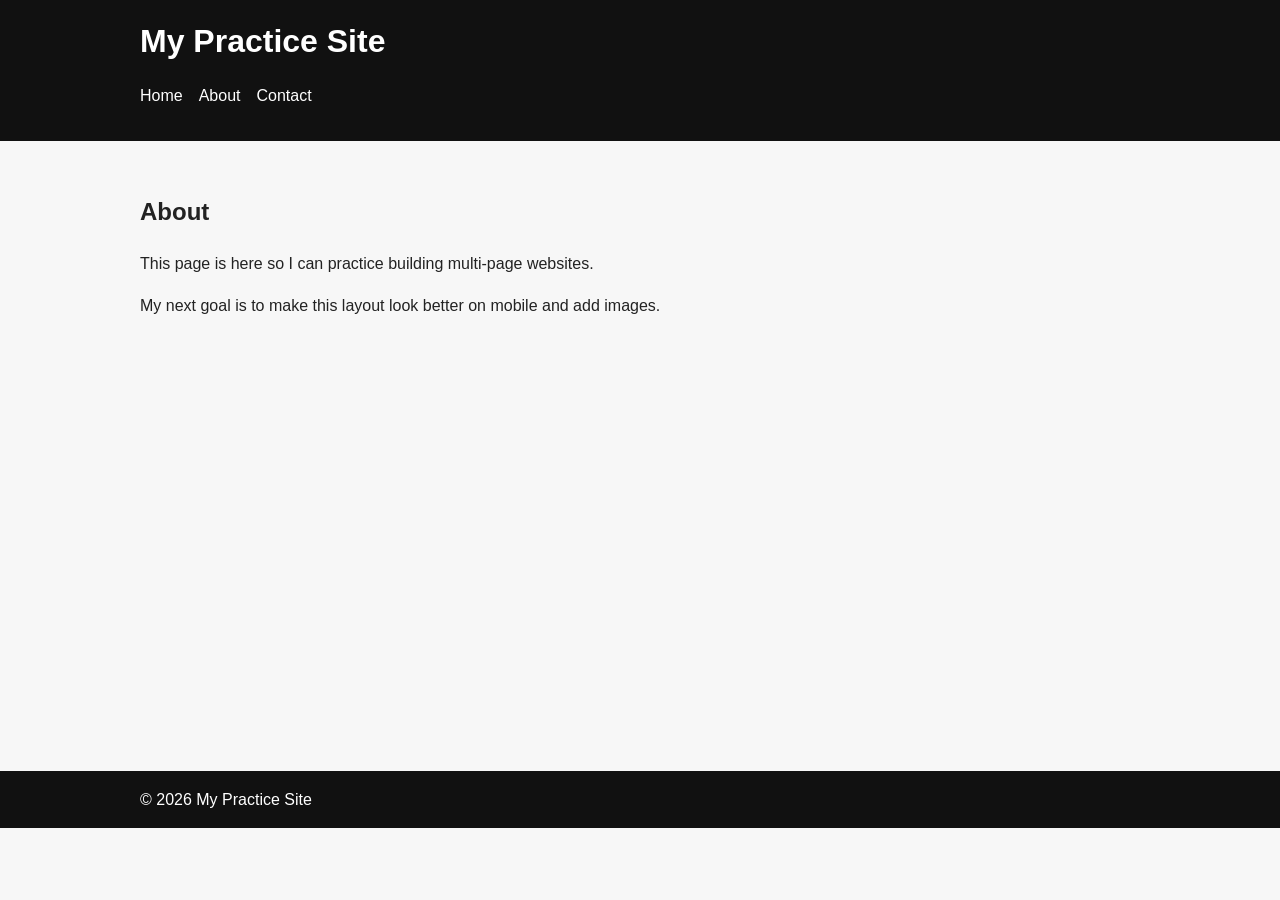
==== about.html @ d2c79beb "Initial website baseline" ====
<!DOCTYPE html>
<html lang="en">
<head>
  <meta charset="UTF-8" />
  <meta name="viewport" content="width=device-width, initial-scale=1.0" />
  <title>About | My Practice Site</title>
  <meta name="description" content="About this practice website." />
  <link rel="stylesheet" href="css/style.css" />
</head>
<body>
  <header class="site-header">
    <div class="container">
      <h1>My Practice Site</h1>
      <nav>
        <ul class="nav">
          <li><a href="index.html">Home</a></li>
          <li><a href="about.html">About</a></li>
          <li><a href="contact.html">Contact</a></li>
        </ul>
      </nav>
    </div>
  </header>

  <main class="container">
    <h2>About</h2>
    <p>
      This page is here so I can practice building multi-page websites.
    </p>
    <p>
      My next goal is to make this layout look better on mobile and add images.
    </p>
  </main>

  <footer class="site-footer">
    <div class="container">
      <p>&copy; 2026 My Practice Site</p>
    </div>
  </footer>

  <script src="js/main.js"></script>
</body>
</html>
---- css/style.css ----
* {
  box-sizing: border-box;
}

body {
  margin: 0;
  font-family: Arial, sans-serif;
  line-height: 1.6;
  color: #222;
  background: #f7f7f7;
}

.container {
  width: min(90%, 1000px);
  margin: 0 auto;
}

.site-header,
.site-footer {
  background: #111;
  color: white;
  padding: 1rem 0;
}

.site-header h1,
.site-footer p {
  margin: 0;
}

.nav {
  list-style: none;
  display: flex;
  gap: 1rem;
  padding: 0;
  margin-top: 1rem;
}

.nav a {
  color: white;
  text-decoration: none;
}

.hero {
  padding: 4rem 0;
}

.button {
  display: inline-block;
  padding: 0.75rem 1.25rem;
  background: #222;
  color: white;
  text-decoration: none;
  border-radius: 8px;
  margin-top: 1rem;
}

main {
  min-height: 70vh;
  padding: 2rem 0;
}

@media (max-width: 700px) {
  .nav {
    flex-direction: column;
  }
}
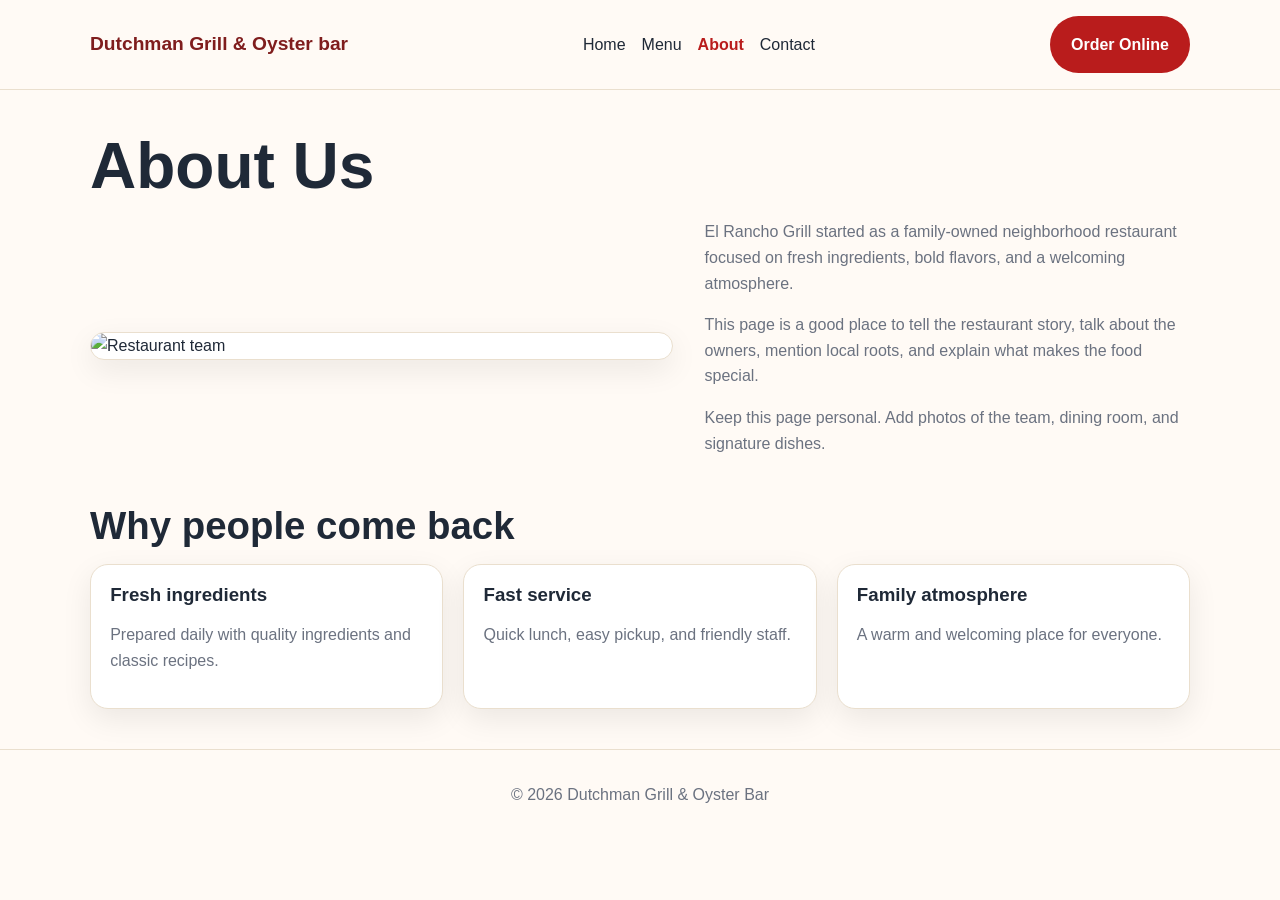
==== commit 6afad835: "Merge pull request #1 from dbsaavedr/adding-Menu updating-MenuItems" ====
--- a/about.html
+++ b/about.html
@@ -3,40 +3,78 @@
 <head>
   <meta charset="UTF-8" />
   <meta name="viewport" content="width=device-width, initial-scale=1.0" />
-  <title>About | My Practice Site</title>
-  <meta name="description" content="About this practice website." />
+  <title>DutchmanGrill | About</title>
   <link rel="stylesheet" href="css/style.css" />
 </head>
 <body>
   <header class="site-header">
-    <div class="container">
-      <h1>My Practice Site</h1>
-      <nav>
-        <ul class="nav">
-          <li><a href="index.html">Home</a></li>
-          <li><a href="about.html">About</a></li>
-          <li><a href="contact.html">Contact</a></li>
-        </ul>
+    <div class="container nav">
+      <a class="logo" href="index.html">Dutchman Grill & Oyster bar</a>
+      <nav class="nav-links">
+        <a href="index.html">Home</a>
+        <a href="menu.html">Menu</a>
+        <a href="about.html" class="active">About</a>
+        <a href="contact.html">Contact</a>
       </nav>
+      <a class="btn btn-primary" href="contact.html">Order Online</a>
     </div>
   </header>
 
-  <main class="container">
-    <h2>About</h2>
-    <p>
-      This page is here so I can practice building multi-page websites.
-    </p>
-    <p>
-      My next goal is to make this layout look better on mobile and add images.
-    </p>
+  <main class="section">
+    <div class="container">
+      <h1>About Us</h1>
+      <div class="about-grid">
+        <div class="card">
+          <img
+            src="https://images.unsplash.com/photo-1517248135467-4c7edcad34c4?auto=format&fit=crop&w=1200&q=80"
+            alt="Restaurant team"
+          />
+        </div>
+        <div>
+          <p>
+            El Rancho Grill started as a family-owned neighborhood restaurant focused on fresh
+            ingredients, bold flavors, and a welcoming atmosphere.
+          </p>
+          <p>
+            This page is a good place to tell the restaurant story, talk about the owners,
+            mention local roots, and explain what makes the food special.
+          </p>
+          <p>
+            Keep this page personal. Add photos of the team, dining room, and signature dishes.
+          </p>
+        </div>
+      </div>
+
+      <section class="section-inner">
+        <h2>Why people come back</h2>
+        <div class="three-col">
+          <article class="card">
+            <div class="card-body">
+              <h3>Fresh ingredients</h3>
+              <p>Prepared daily with quality ingredients and classic recipes.</p>
+            </div>
+          </article>
+          <article class="card">
+            <div class="card-body">
+              <h3>Fast service</h3>
+              <p>Quick lunch, easy pickup, and friendly staff.</p>
+            </div>
+          </article>
+          <article class="card">
+            <div class="card-body">
+              <h3>Family atmosphere</h3>
+              <p>A warm and welcoming place for everyone.</p>
+            </div>
+          </article>
+        </div>
+      </section>
+    </div>
   </main>
 
   <footer class="site-footer">
     <div class="container">
-      <p>&copy; 2026 My Practice Site</p>
+      <p>© 2026 Dutchman Grill & Oyster Bar</p>
     </div>
   </footer>
-
-  <script src="js/main.js"></script>
 </body>
 </html>
--- a/css/style.css
+++ b/css/style.css
@@ -1,66 +1,295 @@
+:root {
+  --bg: #fffaf5;
+  --surface: #ffffff;
+  --text: #1f2937;
+  --muted: #6b7280;
+  --brand: #b91c1c;
+  --brand-dark: #7f1d1d;
+  --accent: #f59e0b;
+  --border: #eadfce;
+  --shadow: 0 10px 30px rgba(0, 0, 0, 0.08);
+  --radius: 18px;
+  --max: 1100px;
+}
+
 * {
   box-sizing: border-box;
 }
 
+html {
+  scroll-behavior: smooth;
+}
+
 body {
   margin: 0;
-  font-family: Arial, sans-serif;
+  font-family: Arial, Helvetica, sans-serif;
+  background: var(--bg);
+  color: var(--text);
   line-height: 1.6;
-  color: #222;
-  background: #f7f7f7;
+}
+
+img {
+  max-width: 100%;
+  display: block;
+  border-radius: 14px;
+}
+
+a {
+  color: inherit;
+  text-decoration: none;
 }
 
 .container {
-  width: min(90%, 1000px);
+  width: min(var(--max), calc(100% - 2rem));
   margin: 0 auto;
 }
 
-.site-header,
+.site-header {
+  position: sticky;
+  top: 0;
+  z-index: 100;
+  background: rgba(255, 250, 245, 0.94);
+  backdrop-filter: blur(10px);
+  border-bottom: 1px solid var(--border);
+}
+
+.nav {
+  display: flex;
+  justify-content: space-between;
+  align-items: center;
+  gap: 1rem;
+  padding: 1rem 0;
+}
+
+.logo {
+  font-size: 1.2rem;
+  font-weight: 700;
+  color: var(--brand-dark);
+}
+
+.nav-links {
+  display: flex;
+  gap: 1rem;
+  flex-wrap: wrap;
+}
+
+.nav-links a {
+  padding: 0.25rem 0;
+  position: relative;
+}
+
+.nav-links a.active {
+  color: var(--brand);
+  font-weight: 700;
+}
+
+.btn {
+  display: inline-block;
+  padding: 0.85rem 1.2rem;
+  border-radius: 999px;
+  font-weight: 700;
+  border: 2px solid transparent;
+  cursor: pointer;
+}
+
+.btn-primary {
+  background: var(--brand);
+  color: white;
+}
+
+.btn-secondary {
+  border-color: var(--brand);
+  color: var(--brand);
+  background: white;
+}
+
+.btn-secondary.light {
+  border-color: white;
+  color: white;
+  background: transparent;
+}
+
+.hero {
+  padding: 4rem 0 2rem;
+}
+
+.hero-grid,
+.two-col,
+.about-grid,
+.contact-grid {
+  display: grid;
+  grid-template-columns: 1.2fr 1fr;
+  gap: 2rem;
+  align-items: center;
+}
+
+.eyebrow {
+  display: inline-block;
+  background: #fee2e2;
+  color: var(--brand-dark);
+  padding: 0.35rem 0.75rem;
+  border-radius: 999px;
+  font-size: 0.85rem;
+  font-weight: 700;
+  margin-bottom: 1rem;
+}
+
+h1,
+h2,
+h3 {
+  line-height: 1.15;
+  margin-top: 0;
+  margin-bottom: 1rem;
+}
+
+h1 {
+  font-size: clamp(2.2rem, 5vw, 4rem);
+}
+
+h2 {
+  font-size: clamp(1.6rem, 3vw, 2.4rem);
+}
+
+p {
+  margin-top: 0;
+  margin-bottom: 1rem;
+  color: var(--muted);
+}
+
+.hero-actions {
+  display: flex;
+  gap: 1rem;
+  flex-wrap: wrap;
+  margin-top: 1.5rem;
+}
+
+.hero-actions.center {
+  justify-content: center;
+}
+
+.section {
+  padding: 2.5rem 0;
+}
+
+.section-inner {
+  padding-top: 2rem;
+}
+
+.card {
+  background: var(--surface);
+  border: 1px solid var(--border);
+  border-radius: var(--radius);
+  box-shadow: var(--shadow);
+  overflow: hidden;
+}
+
+.card-body {
+  padding: 1.2rem;
+}
+
+.gallery-grid,
+.reviews-grid,
+.three-col,
+.menu-grid {
+  display: grid;
+  gap: 1.25rem;
+}
+
+.gallery-grid,
+.reviews-grid,
+.three-col,
+.menu-grid {
+  grid-template-columns: repeat(3, 1fr);
+}
+
+.gallery-grid img {
+  aspect-ratio: 1 / 1;
+  object-fit: cover;
+}
+
+.stars {
+  color: var(--accent);
+  font-size: 1.1rem;
+  margin-bottom: 0.5rem;
+}
+
+.cta {
+  text-align: center;
+  background: linear-gradient(135deg, #7f1d1d, #b91c1c);
+  color: white;
+  border-radius: 24px;
+  padding: 3rem 1.25rem;
+}
+
+.cta p,
+.cta h2 {
+  color: white;
+}
+
+.page-intro {
+  margin-bottom: 2rem;
+}
+
+.menu-section {
+  margin-bottom: 2.5rem;
+}
+
+.menu-row {
+  display: flex;
+  justify-content: space-between;
+  align-items: baseline;
+  gap: 1rem;
+}
+
+.menu-row span {
+  font-weight: 700;
+  color: var(--brand-dark);
+  white-space: nowrap;
+}
+
+.contact-form {
+  display: grid;
+  gap: 0.7rem;
+}
+
+.contact-form input,
+.contact-form textarea {
+  width: 100%;
+  padding: 0.85rem 1rem;
+  border: 1px solid #d7cbb9;
+  border-radius: 12px;
+  font: inherit;
+  background: white;
+}
+
+.form-btn {
+  margin-top: 0.5rem;
+}
+
 .site-footer {
-  background: #111;
-  color: white;
-  padding: 1rem 0;
-}
-
-.site-header h1,
+  padding: 2rem 0 3rem;
+  text-align: center;
+  border-top: 1px solid var(--border);
+}
+
 .site-footer p {
   margin: 0;
 }
 
-.nav {
-  list-style: none;
-  display: flex;
-  gap: 1rem;
-  padding: 0;
-  margin-top: 1rem;
-}
-
-.nav a {
-  color: white;
-  text-decoration: none;
-}
-
-.hero {
-  padding: 4rem 0;
-}
-
-.button {
-  display: inline-block;
-  padding: 0.75rem 1.25rem;
-  background: #222;
-  color: white;
-  text-decoration: none;
-  border-radius: 8px;
-  margin-top: 1rem;
-}
-
-main {
-  min-height: 70vh;
-  padding: 2rem 0;
-}
-
-@media (max-width: 700px) {
+@media (max-width: 900px) {
   .nav {
     flex-direction: column;
+    align-items: flex-start;
+  }
+
+  .hero-grid,
+  .two-col,
+  .about-grid,
+  .contact-grid,
+  .gallery-grid,
+  .reviews-grid,
+  .three-col,
+  .menu-grid {
+    grid-template-columns: 1fr;
   }
 }
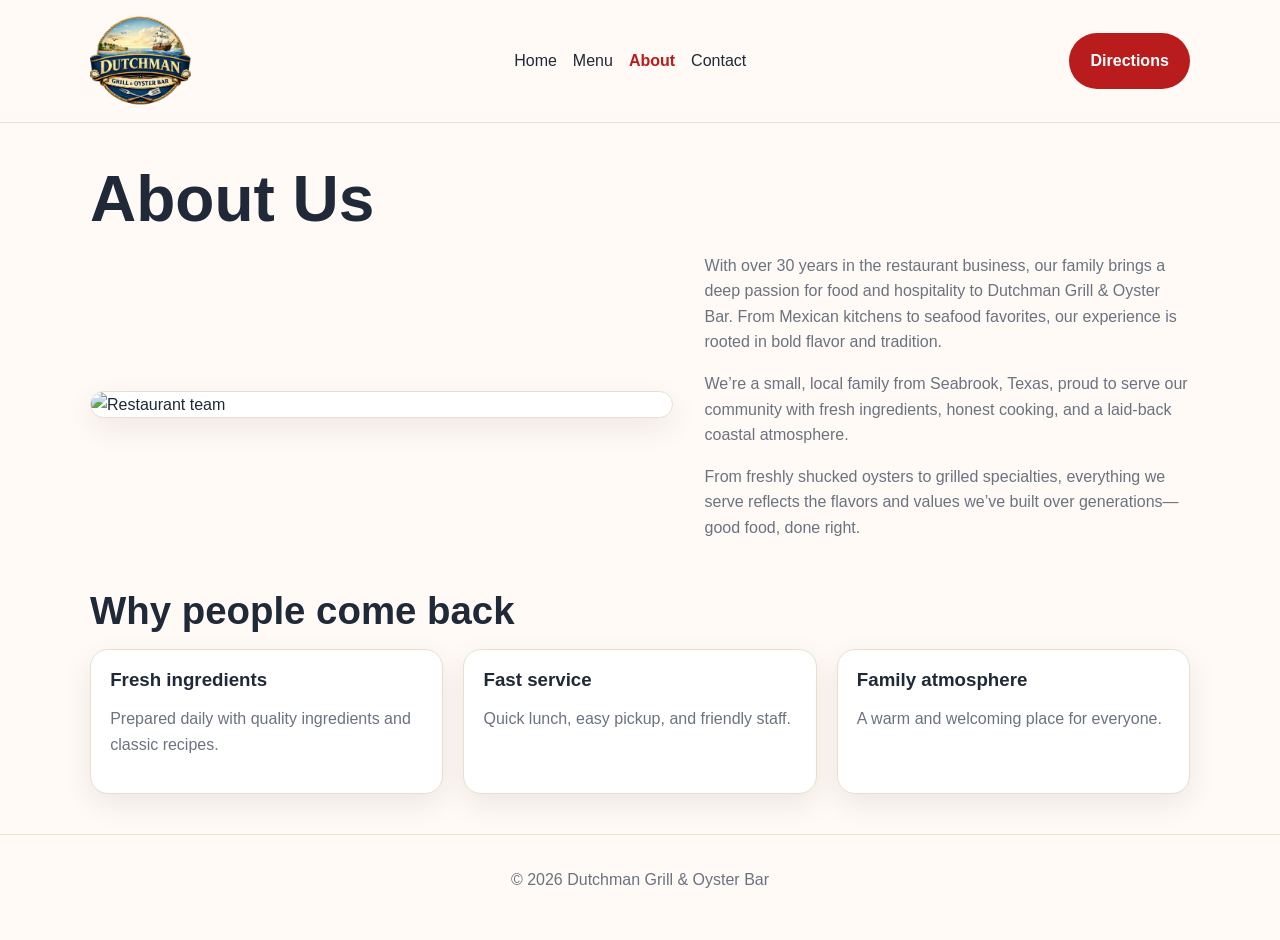
==== commit a08e4dd6: "adding pics and google maps" ====
--- a/about.html
+++ b/about.html
@@ -9,14 +9,15 @@
 <body>
   <header class="site-header">
     <div class="container nav">
-      <a class="logo" href="index.html">Dutchman Grill & Oyster bar</a>
+      <a class="logo" href="index.html">
+        <img src="images/DutchmanGrillLogo.png"/></a>
       <nav class="nav-links">
         <a href="index.html">Home</a>
         <a href="menu.html">Menu</a>
         <a href="about.html" class="active">About</a>
         <a href="contact.html">Contact</a>
       </nav>
-      <a class="btn btn-primary" href="contact.html">Order Online</a>
+      <a class="btn btn-primary" href="contact.html">Directions</a>
     </div>
   </header>
 
@@ -32,15 +33,17 @@
         </div>
         <div>
           <p>
-            El Rancho Grill started as a family-owned neighborhood restaurant focused on fresh
-            ingredients, bold flavors, and a welcoming atmosphere.
+            With over 30 years in the restaurant business, our family brings a deep passion for food and 
+            hospitality to Dutchman Grill & Oyster Bar. From Mexican kitchens to seafood favorites, our 
+            experience is rooted in bold flavor and tradition.
           </p>
           <p>
-            This page is a good place to tell the restaurant story, talk about the owners,
-            mention local roots, and explain what makes the food special.
+            We’re a small, local family from Seabrook, Texas, proud to serve our community with fresh 
+            ingredients, honest cooking, and a laid-back coastal atmosphere.
           </p>
           <p>
-            Keep this page personal. Add photos of the team, dining room, and signature dishes.
+            From freshly shucked oysters to grilled specialties, everything we serve reflects the flavors 
+            and values we’ve built over generations—good food, done right.
           </p>
         </div>
       </div>
--- a/css/style.css
+++ b/css/style.css
@@ -4,7 +4,7 @@
   --text: #1f2937;
   --muted: #6b7280;
   --brand: #b91c1c;
-  --brand-dark: #7f1d1d;
+  --brand-dark: #971010;
   --accent: #f59e0b;
   --border: #eadfce;
   --shadow: 0 10px 30px rgba(0, 0, 0, 0.08);
@@ -61,10 +61,10 @@
   padding: 1rem 0;
 }
 
-.logo {
-  font-size: 1.2rem;
-  font-weight: 700;
-  color: var(--brand-dark);
+.logo img {
+  height: 90px;   /* adjust as needed */
+  width: auto;
+  display: block;
 }
 
 .nav-links {
